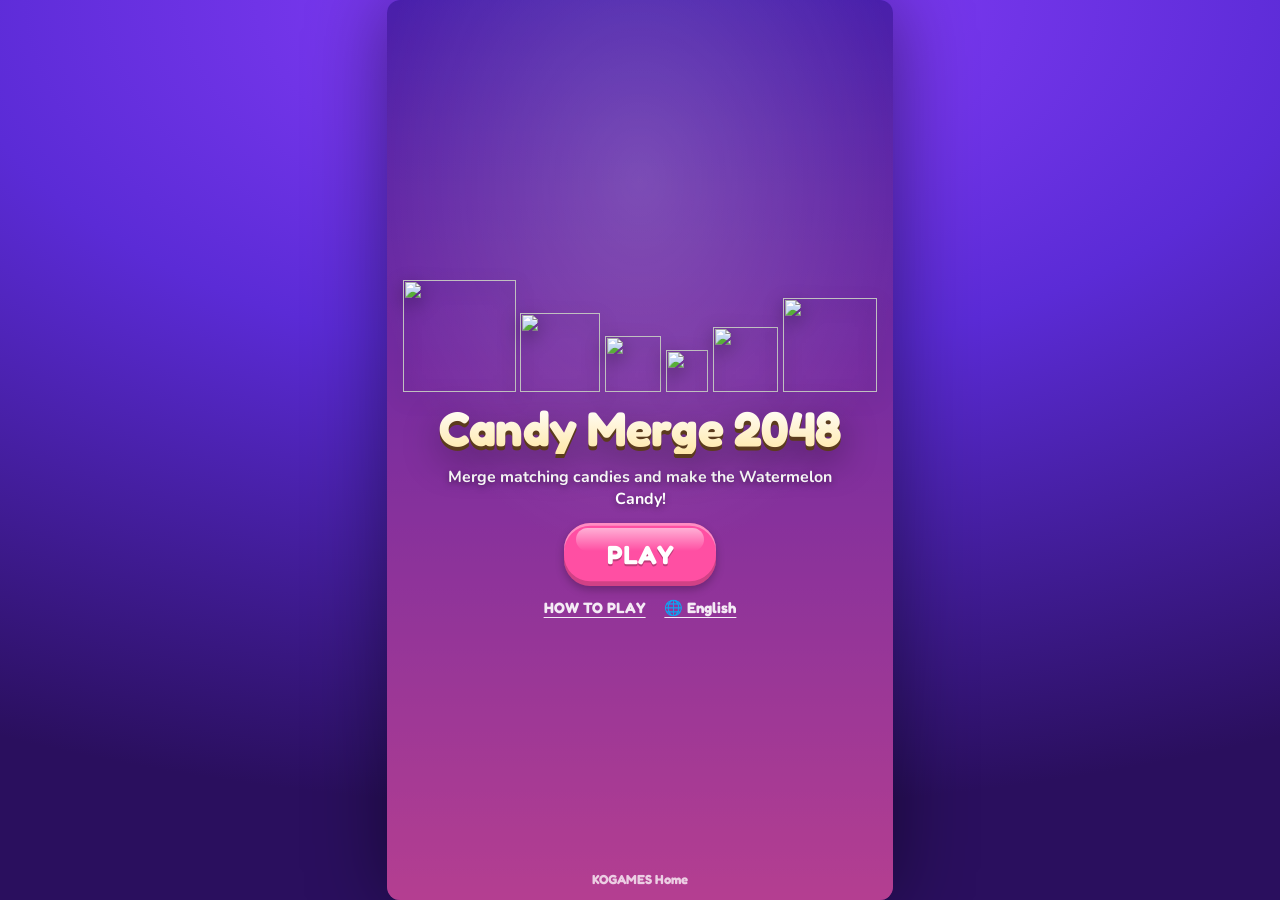
==== index.html @ 8bd22277 "Candy Merge 2048 - initial release (game core)" ====
<!doctype html>
<html lang="en">
<head>
<meta charset="utf-8">
<meta name="viewport" content="width=device-width, initial-scale=1, viewport-fit=cover, user-scalable=no">
<title>Candy Merge 2048 — Free Suika-style Candy Merge Game (Play in Browser)</title>
<meta name="description" content="Candy Merge 2048 is a free browser game: drop glossy fruit candies, merge matching ones into bigger candies and make the Watermelon Candy. No download, no sign-up, works on phone and desktop.">
<link rel="canonical" href="https://kogames.dev/candy-merge/">
<meta property="og:type" content="website">
<meta property="og:site_name" content="KOGAMES">
<meta property="og:title" content="Candy Merge 2048 — Free Candy Merge Game">
<meta property="og:description" content="Drop. Merge. Make the Watermelon Candy! A free browser puzzle game — no download, no sign-up.">
<meta property="og:url" content="https://kogames.dev/candy-merge/">
<meta property="og:image" content="https://kogames.dev/candy-merge/assets/og.jpg">
<meta property="og:image:width" content="1200">
<meta property="og:image:height" content="630">
<meta name="twitter:card" content="summary_large_image">
<meta name="twitter:title" content="Candy Merge 2048 — Free Candy Merge Game">
<meta name="twitter:description" content="Drop. Merge. Make the Watermelon Candy! A free browser puzzle game.">
<meta name="twitter:image" content="https://kogames.dev/candy-merge/assets/og.jpg">
<meta name="theme-color" content="#6a2bd9">
<link rel="icon" type="image/png" sizes="192x192" href="assets/icon-192.png">
<link rel="apple-touch-icon" href="assets/icon-192.png">
<meta name="google-adsense-account" content="ca-pub-1318477289708440">
<script type="application/ld+json">
{
  "@context": "https://schema.org",
  "@type": "VideoGame",
  "name": "Candy Merge 2048",
  "url": "https://kogames.dev/candy-merge/",
  "image": "https://kogames.dev/candy-merge/assets/og.jpg",
  "description": "A free Suika-style merge puzzle played in the browser. Drop fruit candies, merge matching ones and make the Watermelon Candy.",
  "genre": ["Puzzle", "Casual", "Merge"],
  "playMode": "SinglePlayer",
  "gamePlatform": "Web browser",
  "applicationCategory": "GameApplication",
  "operatingSystem": "Any",
  "inLanguage": ["en", "ko", "ja"],
  "isAccessibleForFree": true,
  "offers": { "@type": "Offer", "price": "0", "priceCurrency": "USD" },
  "author": { "@type": "Organization", "name": "KOGAMES", "url": "https://kogames.dev/" },
  "publisher": { "@type": "Organization", "name": "KOGAMES", "url": "https://kogames.dev/" }
}
</script>
<link rel="preconnect" href="https://fonts.googleapis.com">
<link rel="stylesheet" href="https://fonts.googleapis.com/css2?family=Fredoka:wght@500;600;700&family=Nunito:wght@600;700;800;900&display=swap">
<link rel="stylesheet" href="style.css">
</head>
<body>
<div id="page">
  <div id="stage" aria-label="Candy Merge 2048">
    <canvas id="game"></canvas>

    <!-- ===== HUD ===== -->
    <div id="hud" hidden>
      <div class="topbar">
        <div class="tb-left">
          <button class="icon-btn c-blue" id="btn-records" aria-label="Records"><svg viewBox="0 0 24 24"><path d="M4 13h4v7H4zM10 4h4v16h-4zM16 9h4v11h-4z"/></svg></button>
          <button class="icon-btn c-teal" id="btn-collection" aria-label="Collection"><svg viewBox="0 0 24 24"><circle cx="7" cy="7" r="3.2"/><circle cx="17" cy="7" r="3.2"/><circle cx="7" cy="17" r="3.2"/><circle cx="17" cy="17" r="3.2"/></svg></button>
        </div>
        <div class="tb-center">
          <div class="score" id="score">0</div>
          <div class="pill best"><svg viewBox="0 0 24 24" class="crown"><path d="M3 18 2 7l5 4 5-7 5 7 5-4-1 11z"/><rect x="3" y="19" width="18" height="2.5" rx="1"/></svg><span id="best">0</span></div>
          <div class="pill gems"><img src="assets/gem.png" alt="" class="gem-ic"><span id="gems">0</span><button class="plus" id="btn-shop" aria-label="Gems">+</button></div>
        </div>
        <div class="tb-right">
          <button class="icon-btn c-pink" id="btn-share" aria-label="Share"><svg viewBox="0 0 24 24"><circle cx="18" cy="5" r="2.6"/><circle cx="6" cy="12" r="2.6"/><circle cx="18" cy="19" r="2.6"/><path d="M8.3 10.8 15.7 6.3M8.3 13.2l7.4 4.5" stroke-width="2.2" stroke="currentColor" fill="none"/></svg></button>
          <button class="icon-btn c-green" id="btn-menu" aria-label="Menu"><svg viewBox="0 0 24 24"><rect x="4" y="6" width="16" height="2.6" rx="1.3"/><rect x="4" y="10.7" width="16" height="2.6" rx="1.3"/><rect x="4" y="15.4" width="16" height="2.6" rx="1.3"/></svg></button>
        </div>
      </div>
      <div class="row2">
        <div class="items">
          <button class="item c-purple" id="btn-shake" aria-label="Shake">
            <svg viewBox="0 0 24 24"><rect x="8" y="3" width="8" height="18" rx="2"/><path d="M4 8v8M20 8v8M2 10v4M22 10v4" stroke="currentColor" stroke-width="2" stroke-linecap="round" fill="none"/></svg>
            <span class="cost"><img src="assets/gem.png" alt=""><b id="shake-cost">30</b></span>
          </button>
          <button class="item c-orange" id="btn-remove" aria-label="Remove one">
            <svg viewBox="0 0 24 24"><path d="M9 21 6 15a1.6 1.6 0 0 1 2.8-1.4L10 15V5a1.5 1.5 0 0 1 3 0v6a1.4 1.4 0 0 1 2.6.6 1.4 1.4 0 0 1 2.6.8A1.4 1.4 0 0 1 20 14v3a4 4 0 0 1-4 4z"/></svg>
            <span class="cost"><img src="assets/gem.png" alt=""><b id="remove-cost">20</b></span>
          </button>
        </div>
        <div class="right-tools">
          <div class="tool">
            <button class="auto" id="btn-auto"><span id="auto-state">OFF</span></button>
            <label id="auto-label">AUTO</label>
          </div>
          <div class="tool next">
            <div class="next-circle"><img id="next-img" alt="" src=""></div>
            <label id="next-label">NEXT</label>
          </div>
        </div>
      </div>
      <div class="hint" id="hint" hidden><span id="hint-text"></span><button class="btn small c-red" id="hint-cancel">CANCEL</button></div>
      <div class="evobar" id="evobar"></div>
    </div>

    <!-- ===== TITLE ===== -->
    <div id="title" class="screen">
      <div class="title-card">
        <div class="logo-candies" id="logo-candies"></div>
        <h1 id="t-title">Candy Merge 2048</h1>
        <p id="t-tagline" class="tagline"></p>
        <button class="btn big c-pink" id="btn-play">PLAY</button>
        <div class="title-links">
          <button class="link" id="btn-howto">How to play</button>
          <button class="link" id="btn-lang"></button>
        </div>
        <div class="title-best" id="title-best"></div>
      </div>
      <a class="home-link" href="/" id="home-link">KOGAMES</a>
    </div>

    <!-- ===== POPUP ROOT ===== -->
    <div id="popups"></div>
    <div id="toast" hidden></div>
  </div>
  <noscript><p style="color:#fff;text-align:center;padding:2rem">Candy Merge 2048 needs JavaScript to run.</p></noscript>
</div>
<script src="game.js"></script>
</body>
</html>
---- style.css ----
:root{
  --s:1;                 /* stage scale: stage width / 1080 */
  --cream:#FFF8EC; --brown:#5B3B1D; --brown2:#8A5A2B;
  --pink:#FF4FA3; --purple:#8A3FFC; --blue:#3B82F6; --green:#22C55E; --yellow:#FFC400; --orange:#FF7A00; --red:#EF4444; --teal:#14B8A6;
  --font-display:'Fredoka','Nunito','Noto Sans KR','Apple SD Gothic Neo','Malgun Gothic','Hiragino Sans','Noto Sans JP',system-ui,sans-serif;
  --font-body:'Nunito','Noto Sans KR','Apple SD Gothic Neo','Malgun Gothic','Hiragino Sans','Noto Sans JP',system-ui,sans-serif;
}
*{box-sizing:border-box;-webkit-tap-highlight-color:transparent}
[hidden]{display:none !important}
html,body{height:100%;margin:0;background:#3b1680;overflow:hidden;touch-action:none;overscroll-behavior:none;font-family:var(--font-body);color:var(--brown)}
#page{position:fixed;inset:0;display:flex;align-items:center;justify-content:center;background:radial-gradient(120% 90% at 50% 0%,#8a3ffc 0%,#5b2bd6 45%,#2a0f5e 100%)}
#stage{position:relative;width:100%;height:100%;max-width:min(100vw,calc(100vh * 9 / 16));overflow:hidden;user-select:none;-webkit-user-select:none;box-shadow:0 0 80px rgba(0,0,0,.45)}
@media (min-aspect-ratio: 9/16){ #stage{height:100vh;width:calc(100vh * 9 / 16)} }
@media (min-width:1100px){ #stage{height:min(100vh, 920px);width:calc(min(100vh,920px) * 9 / 16);border-radius:calc(28px * var(--s));} }
canvas#game{position:absolute;inset:0;width:100%;height:100%;display:block}

/* ---------- generic ---------- */
button{font-family:var(--font-display);cursor:pointer;border:0;background:none;color:inherit;padding:0;margin:0}
.btn{position:relative;display:inline-flex;align-items:center;justify-content:center;gap:calc(14px*var(--s));
  font-family:var(--font-display);font-weight:700;color:#fff;
  font-size:calc(44px*var(--s));height:calc(112px*var(--s));padding:0 calc(44px*var(--s));
  border-radius:calc(56px*var(--s));
  background:var(--c,#999);
  box-shadow:inset 0 calc(-10px*var(--s)) 0 rgba(0,0,0,.18), inset 0 calc(6px*var(--s)) 0 rgba(255,255,255,.35), 0 calc(8px*var(--s)) calc(18px*var(--s)) rgba(0,0,0,.25);
  text-shadow:0 2px 0 rgba(0,0,0,.25);transition:transform .08s ease, filter .08s ease}
.btn::after{content:"";position:absolute;left:8%;right:8%;top:8%;height:36%;border-radius:999px;background:linear-gradient(#fff,rgba(255,255,255,0));opacity:.55;pointer-events:none}
.btn:active{transform:translateY(calc(4px*var(--s))) scale(.98);filter:brightness(.95)}
.btn:disabled{filter:grayscale(.6) brightness(.85);opacity:.7;cursor:default}
.btn.big{font-size:calc(56px*var(--s));height:calc(136px*var(--s));padding:0 calc(90px*var(--s))}
.btn.small{font-size:calc(28px*var(--s));height:calc(60px*var(--s));padding:0 calc(26px*var(--s))}
.btn.wide{width:calc(620px*var(--s))}
.btn .ic{width:calc(60px*var(--s));height:calc(60px*var(--s));fill:#fff}
.c-pink{--c:var(--pink)} .c-purple{--c:var(--purple)} .c-blue{--c:var(--blue)} .c-green{--c:var(--green)}
.c-yellow{--c:var(--yellow);color:var(--brown);text-shadow:none} .c-orange{--c:var(--orange)} .c-red{--c:var(--red)} .c-teal{--c:var(--teal)} .c-gray{--c:#6b7280}
.icon-btn{width:calc(116px*var(--s));height:calc(116px*var(--s));border-radius:calc(32px*var(--s));background:var(--c,#999);color:#fff;
  display:flex;align-items:center;justify-content:center;
  box-shadow:inset 0 calc(-8px*var(--s)) 0 rgba(0,0,0,.18), inset 0 calc(5px*var(--s)) 0 rgba(255,255,255,.35), 0 calc(6px*var(--s)) calc(14px*var(--s)) rgba(0,0,0,.25);
  transition:transform .08s}
.icon-btn:active{transform:scale(.93)}
.icon-btn svg{width:58%;height:58%;fill:#fff;filter:drop-shadow(0 2px 0 rgba(0,0,0,.25))}
.pill{display:inline-flex;align-items:center;gap:calc(10px*var(--s));background:rgba(255,248,236,.95);color:var(--brown);border-radius:999px;
  font-family:var(--font-display);font-weight:700;box-shadow:0 calc(4px*var(--s)) calc(10px*var(--s)) rgba(0,0,0,.2), inset 0 0 0 calc(3px*var(--s)) rgba(91,59,29,.15)}

/* ---------- HUD ---------- */
#hud{position:absolute;inset:0;pointer-events:none}
#hud button{pointer-events:auto}
.topbar{position:absolute;left:calc(20px*var(--s));right:calc(20px*var(--s));top:calc(16px*var(--s));height:calc(150px*var(--s));display:flex;justify-content:space-between;align-items:flex-start}
.tb-left,.tb-right{display:flex;gap:calc(16px*var(--s))}
.tb-center{position:absolute;left:50%;top:0;transform:translateX(-50%);display:flex;flex-direction:column;align-items:center;gap:calc(6px*var(--s))}
.score{font-family:var(--font-display);font-weight:700;font-size:calc(92px*var(--s));line-height:1;color:#fff;
  text-shadow:0 calc(4px*var(--s)) 0 #5B3B1D, 0 calc(8px*var(--s)) calc(16px*var(--s)) rgba(0,0,0,.35);transition:transform .15s}
.score.punch{transform:scale(1.18)}
.pill.best{height:calc(50px*var(--s));padding:0 calc(22px*var(--s));font-size:calc(34px*var(--s))}
.pill.best .crown{width:calc(38px*var(--s));height:calc(38px*var(--s));fill:#FFB300;stroke:#9c6b00;stroke-width:.8}
.pill.gems{height:calc(58px*var(--s));padding:0 calc(10px*var(--s)) 0 calc(14px*var(--s));font-size:calc(38px*var(--s));pointer-events:auto}
.gem-ic{width:calc(44px*var(--s));height:calc(44px*var(--s))}
.pill.gems .plus{width:calc(52px*var(--s));height:calc(52px*var(--s));border-radius:50%;background:var(--green);color:#fff;font-size:calc(44px*var(--s));font-weight:800;line-height:1;
  box-shadow:inset 0 -4px 0 rgba(0,0,0,.2),inset 0 3px 0 rgba(255,255,255,.4);margin-left:calc(6px*var(--s))}
.row2{position:absolute;left:calc(20px*var(--s));right:calc(20px*var(--s));top:calc(215px*var(--s));height:calc(140px*var(--s));display:flex;justify-content:space-between;align-items:flex-start}
.items{display:flex;gap:calc(16px*var(--s))}
.item{position:relative;width:calc(112px*var(--s));height:calc(112px*var(--s));border-radius:calc(30px*var(--s));background:var(--c);color:#fff;display:flex;align-items:center;justify-content:center;
  box-shadow:inset 0 calc(-8px*var(--s)) 0 rgba(0,0,0,.18), inset 0 calc(5px*var(--s)) 0 rgba(255,255,255,.35), 0 calc(6px*var(--s)) calc(14px*var(--s)) rgba(0,0,0,.25);transition:transform .08s}
.item:active{transform:scale(.93)} .item:disabled{filter:grayscale(.7);opacity:.6}
.item svg{width:54%;height:54%;fill:#fff;filter:drop-shadow(0 2px 0 rgba(0,0,0,.25))}
.item .cost{position:absolute;left:50%;bottom:calc(-16px*var(--s));transform:translateX(-50%);display:flex;align-items:center;gap:calc(4px*var(--s));
  background:#5B3B1D;color:#fff;border-radius:999px;padding:calc(3px*var(--s)) calc(12px*var(--s));font-size:calc(26px*var(--s));font-family:var(--font-display);white-space:nowrap}
.item .cost img{width:calc(26px*var(--s));height:calc(26px*var(--s))}
.right-tools{display:flex;gap:calc(22px*var(--s));align-items:flex-start}
.tool{display:flex;flex-direction:column;align-items:center;gap:calc(6px*var(--s))}
.tool label{font-family:var(--font-display);font-weight:700;color:#fff;font-size:calc(28px*var(--s));text-shadow:0 2px 0 #5B3B1D}
.auto{width:calc(150px*var(--s));height:calc(64px*var(--s));border-radius:999px;background:#6b7280;color:#fff;font-weight:700;font-size:calc(34px*var(--s));
  box-shadow:inset 0 -6px 0 rgba(0,0,0,.2),inset 0 4px 0 rgba(255,255,255,.35),0 4px 10px rgba(0,0,0,.25);text-shadow:0 2px 0 rgba(0,0,0,.3);transition:background .15s}
.auto.on{background:var(--green)}
.next-circle{width:calc(112px*var(--s));height:calc(112px*var(--s));border-radius:50%;background:rgba(0,0,0,.22);display:flex;align-items:center;justify-content:center;box-shadow:inset 0 0 0 calc(4px*var(--s)) rgba(255,255,255,.35)}
.next-circle img{width:72%;height:72%;object-fit:contain;transition:width .15s,height .15s;filter:drop-shadow(0 4px 6px rgba(0,0,0,.3))}
.hint{position:absolute;left:50%;top:calc(420px*var(--s));transform:translateX(-50%);background:rgba(0,0,0,.6);color:#fff;border-radius:calc(28px*var(--s));
  padding:calc(18px*var(--s)) calc(30px*var(--s));display:flex;flex-direction:column;align-items:center;gap:calc(12px*var(--s));font-family:var(--font-display);font-size:calc(40px*var(--s));text-align:center;pointer-events:auto;white-space:nowrap}
.evobar{position:absolute;left:50%;bottom:calc(24px*var(--s));transform:translateX(-50%);width:calc(1000px*var(--s));height:calc(118px*var(--s));
  background:linear-gradient(#3fd6c0,#17a898);border-radius:calc(40px*var(--s));display:flex;align-items:center;justify-content:center;gap:calc(5px*var(--s));padding:0 calc(16px*var(--s));
  box-shadow:inset 0 0 0 calc(10px*var(--s)) rgba(255,255,255,.3), 0 calc(8px*var(--s)) calc(18px*var(--s)) rgba(0,0,0,.3);pointer-events:auto}
.evobar img{object-fit:contain;transition:filter .3s,transform .3s}
.evobar img.locked{filter:brightness(.15) saturate(0) opacity(.75)}
.evobar img.pop{transform:scale(1.35)}

/* ---------- screens / popups ---------- */
.screen{position:absolute;inset:0;display:flex;align-items:center;justify-content:center;flex-direction:column}
#title{background:radial-gradient(90% 70% at 50% 20%,rgba(255,255,255,.18),rgba(0,0,0,0) 60%),rgba(40,10,90,.35)}
.title-card{display:flex;flex-direction:column;align-items:center;gap:calc(26px*var(--s));text-align:center;padding:calc(40px*var(--s))}
.logo-candies{display:flex;gap:calc(10px*var(--s));align-items:flex-end;height:calc(260px*var(--s))}
.logo-candies img{filter:drop-shadow(0 calc(14px*var(--s)) calc(20px*var(--s)) rgba(0,0,0,.4));animation:bob 2.6s ease-in-out infinite}
.logo-candies img:nth-child(2n){animation-delay:-.9s} .logo-candies img:nth-child(3n){animation-delay:-1.7s}
@keyframes bob{0%,100%{transform:translateY(0) rotate(-3deg)}50%{transform:translateY(calc(-18px*var(--s))) rotate(3deg)}}
#title h1{margin:0;font-family:var(--font-display);font-weight:700;font-size:calc(104px*var(--s));line-height:1.02;color:#fff;letter-spacing:-.01em;
  text-shadow:0 calc(5px*var(--s)) 0 #5B3B1D,0 calc(12px*var(--s)) calc(24px*var(--s)) rgba(0,0,0,.4);
  background:linear-gradient(#fff,#ffe8a8);-webkit-background-clip:text;background-clip:text;-webkit-text-fill-color:transparent;filter:drop-shadow(0 4px 0 #5B3B1D) drop-shadow(0 10px 18px rgba(0,0,0,.35));text-shadow:none}
.tagline{margin:0;color:#fff;font-size:calc(34px*var(--s));font-weight:700;text-shadow:0 2px 6px rgba(0,0,0,.4);max-width:calc(820px*var(--s))}
.title-links{display:flex;gap:calc(40px*var(--s))}
.link{font-family:var(--font-display);font-weight:700;color:#fff;font-size:calc(32px*var(--s));text-decoration:underline;text-underline-offset:4px;opacity:.9}
.title-best{font-family:var(--font-display);color:#ffe8a8;font-size:calc(32px*var(--s));font-weight:700;text-shadow:0 2px 4px rgba(0,0,0,.4)}
.home-link{position:absolute;bottom:calc(28px*var(--s));left:50%;transform:translateX(-50%);color:rgba(255,255,255,.75);font-family:var(--font-display);font-weight:700;text-decoration:none;font-size:calc(28px*var(--s))}

#popups{position:absolute;inset:0;pointer-events:none}
.dim{position:absolute;inset:0;background:rgba(10,4,30,.62);display:flex;align-items:center;justify-content:center;pointer-events:auto;animation:fade .18s ease}
@keyframes fade{from{opacity:0}to{opacity:1}}
.card{position:relative;width:calc(820px*var(--s));max-height:92%;background:var(--cream);border-radius:calc(56px*var(--s));padding:calc(100px*var(--s)) calc(44px*var(--s)) calc(44px*var(--s));
  box-shadow:0 calc(24px*var(--s)) calc(60px*var(--s)) rgba(0,0,0,.45), inset 0 0 0 calc(10px*var(--s)) rgba(255,255,255,.7);display:flex;flex-direction:column;align-items:center;gap:calc(20px*var(--s));
  animation:popin .22s cubic-bezier(.2,1.4,.4,1);overflow:hidden}
.card.wide{width:calc(940px*var(--s))}
.card .scroll{width:100%;overflow-y:auto;max-height:calc(1100px*var(--s));display:flex;flex-direction:column;align-items:center;gap:calc(16px*var(--s));padding:calc(4px*var(--s))}
@keyframes popin{from{transform:scale(.7);opacity:0}to{transform:scale(1);opacity:1}}
.ribbon{position:absolute;top:calc(-6px*var(--s));left:50%;transform:translateX(-50%);min-width:calc(440px*var(--s));height:calc(104px*var(--s));padding:0 calc(60px*var(--s));
  display:flex;align-items:center;justify-content:center;border-radius:calc(52px*var(--s));background:var(--c,var(--orange));color:#fff;font-family:var(--font-display);font-weight:700;font-size:calc(50px*var(--s));white-space:nowrap;
  box-shadow:inset 0 calc(-8px*var(--s)) 0 rgba(0,0,0,.18), inset 0 calc(6px*var(--s)) 0 rgba(255,255,255,.35), 0 calc(8px*var(--s)) calc(18px*var(--s)) rgba(0,0,0,.3);text-shadow:0 2px 0 rgba(0,0,0,.3)}
.ribbon::before,.ribbon::after{content:"";position:absolute;top:calc(18px*var(--s));width:calc(50px*var(--s));height:calc(70px*var(--s));background:var(--c,var(--orange));filter:brightness(.75);z-index:-1}
.ribbon::before{left:calc(-28px*var(--s));clip-path:polygon(0 0,100% 0,100% 100%,0 100%,30% 50%)}
.ribbon::after{right:calc(-28px*var(--s));clip-path:polygon(0 0,100% 0,70% 50%,100% 100%,0 100%)}
.close{position:absolute;top:calc(18px*var(--s));right:calc(18px*var(--s));width:calc(92px*var(--s));height:calc(92px*var(--s));border-radius:50%;background:var(--red);color:#fff;font-size:calc(52px*var(--s));font-weight:800;
  display:flex;align-items:center;justify-content:center;box-shadow:inset 0 -6px 0 rgba(0,0,0,.2),inset 0 4px 0 rgba(255,255,255,.4),0 4px 10px rgba(0,0,0,.25);line-height:1}
.card h3{margin:0;font-family:var(--font-display);font-size:calc(40px*var(--s));color:var(--brown)}
.card p{margin:0;font-size:calc(30px*var(--s));line-height:1.45;text-align:center;color:var(--brown2);font-weight:700}
.snap{width:calc(480px*var(--s));height:calc(480px*var(--s));border-radius:calc(28px*var(--s));background:#e8c27a;padding:calc(14px*var(--s));box-shadow:inset 0 0 0 calc(6px*var(--s)) rgba(255,255,255,.5)}
.snap canvas,.snap img{width:100%;height:100%;border-radius:calc(18px*var(--s));display:block;object-fit:cover}
.big-score{font-family:var(--font-display);font-weight:700;font-size:calc(116px*var(--s));line-height:1;color:var(--brown);text-shadow:0 calc(4px*var(--s)) 0 #fff}
.badge-new{display:inline-block;background:var(--red);color:#fff;font-family:var(--font-display);font-weight:700;font-size:calc(28px*var(--s));padding:calc(4px*var(--s)) calc(16px*var(--s));border-radius:999px;transform:rotate(-8deg);box-shadow:0 3px 8px rgba(0,0,0,.3);animation:pulse 1s ease-in-out infinite}
@keyframes pulse{0%,100%{transform:rotate(-8deg) scale(1)}50%{transform:rotate(-8deg) scale(1.12)}}
.row{display:flex;align-items:center;justify-content:center;gap:calc(16px*var(--s));flex-wrap:wrap;width:100%}
.gemrow{display:inline-flex;align-items:center;gap:calc(10px*var(--s));background:#fff;border-radius:999px;padding:calc(8px*var(--s)) calc(26px*var(--s));font-family:var(--font-display);font-weight:700;font-size:calc(36px*var(--s));color:var(--brown);box-shadow:inset 0 0 0 3px rgba(91,59,29,.12)}
.gemrow img{width:calc(44px*var(--s));height:calc(44px*var(--s))}
.list{width:100%;display:flex;flex-direction:column;gap:calc(10px*var(--s))}
.rec{display:flex;align-items:center;justify-content:space-between;background:rgba(255,255,255,.85);border-radius:calc(22px*var(--s));padding:calc(12px*var(--s)) calc(26px*var(--s));font-family:var(--font-display);font-weight:700;font-size:calc(32px*var(--s));color:var(--brown)}
.rec.top{background:#ffe9a3}
.rec .idx{width:calc(60px*var(--s));color:var(--brown2)} .rec .dt{font-size:calc(24px*var(--s));color:var(--brown2);font-family:var(--font-body)}
.grid{display:grid;grid-template-columns:repeat(3,1fr);gap:calc(14px*var(--s));width:100%;overflow-y:auto;max-height:calc(1050px*var(--s));padding:calc(4px*var(--s))}
.cell{background:rgba(255,255,255,.85);border-radius:calc(24px*var(--s));padding:calc(14px*var(--s)) calc(8px*var(--s));display:flex;flex-direction:column;align-items:center;gap:calc(6px*var(--s));font-family:var(--font-display);font-weight:700;color:var(--brown);font-size:calc(24px*var(--s));text-align:center}
.cell img{width:calc(140px*var(--s));height:calc(140px*var(--s));object-fit:contain}
.cell img.locked{filter:brightness(.15) saturate(0) opacity(.75)}
.cell small{font-family:var(--font-body);color:var(--brown2);font-size:calc(22px*var(--s))}
.toggle{width:calc(620px*var(--s));justify-content:flex-start;padding-left:calc(40px*var(--s))}
.toggle b{margin-left:auto;background:rgba(0,0,0,.25);border-radius:999px;padding:calc(4px*var(--s)) calc(20px*var(--s));font-size:calc(30px*var(--s))}
.chest{width:calc(260px*var(--s));height:calc(260px*var(--s));object-fit:contain;filter:drop-shadow(0 10px 16px rgba(0,0,0,.35));animation:bob 2s ease-in-out infinite}
.glow{position:absolute;top:calc(60px*var(--s));left:50%;width:calc(520px*var(--s));height:calc(520px*var(--s));transform:translateX(-50%);background:radial-gradient(circle,rgba(255,200,60,.55),rgba(255,200,60,0) 65%);pointer-events:none;animation:spin 8s linear infinite}
@keyframes spin{to{transform:translateX(-50%) rotate(360deg)}}
.timer{font-family:var(--font-display);font-size:calc(40px*var(--s));color:var(--brown)}
.mini-row{display:flex;gap:calc(12px*var(--s));flex-wrap:wrap;justify-content:center}
#toast{position:absolute;left:50%;top:38%;transform:translateX(-50%);background:rgba(0,0,0,.78);color:#fff;border-radius:calc(24px*var(--s));padding:calc(18px*var(--s)) calc(34px*var(--s));font-family:var(--font-display);font-weight:700;font-size:calc(36px*var(--s));white-space:nowrap;pointer-events:none;z-index:50;animation:fade .15s}
.note{font-size:calc(24px*var(--s)) !important;color:var(--brown2) !important;font-weight:600 !important}
.sep{width:70%;height:2px;background:rgba(91,59,29,.12);border-radius:2px}
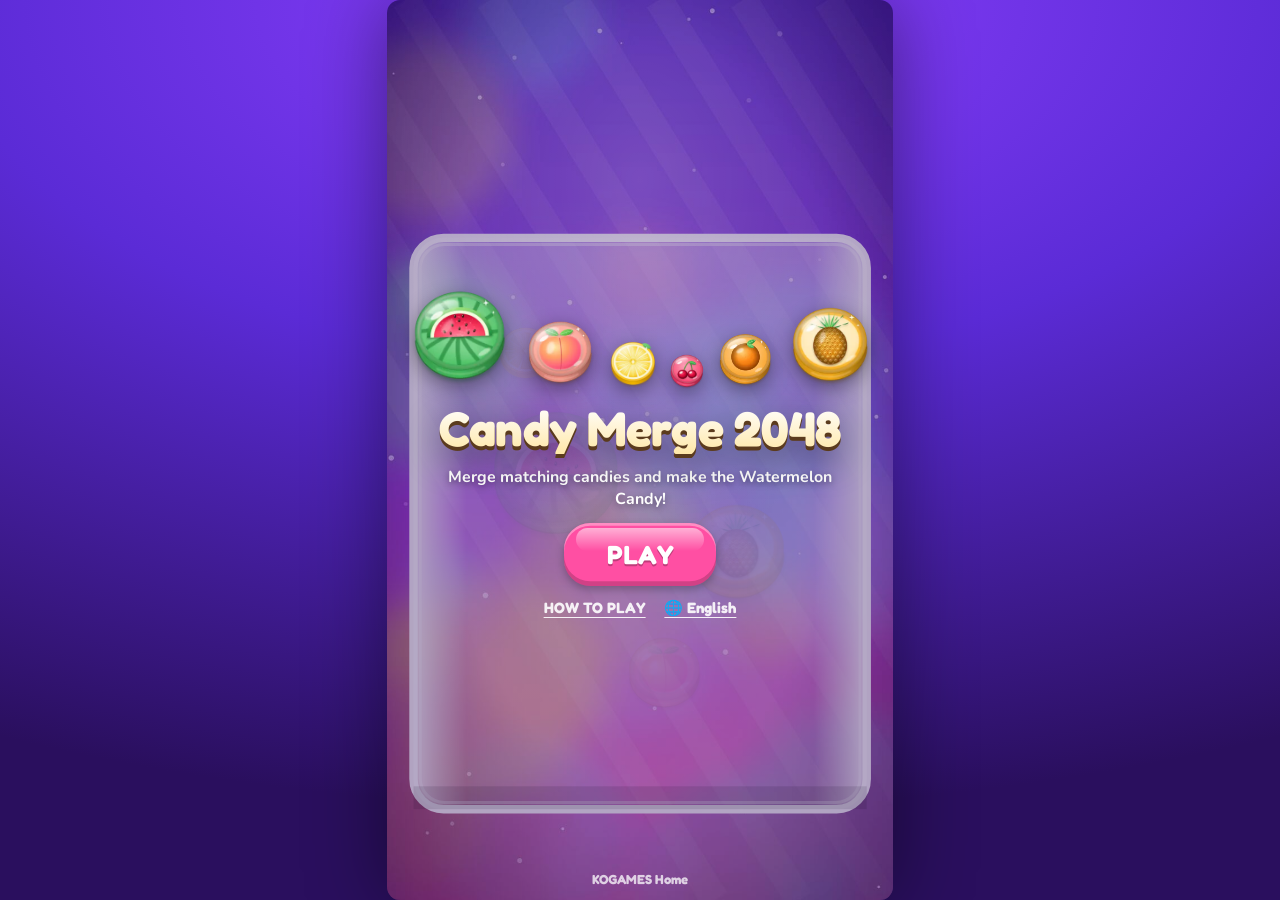
==== commit 497688ae: "Load Noto Sans KR/JP webfonts for CJK UI text" ====
--- a/index.html
+++ b/index.html
@@ -43,7 +43,7 @@
 }
 </script>
 <link rel="preconnect" href="https://fonts.googleapis.com">
-<link rel="stylesheet" href="https://fonts.googleapis.com/css2?family=Fredoka:wght@500;600;700&family=Nunito:wght@600;700;800;900&display=swap">
+<link rel="stylesheet" href="https://fonts.googleapis.com/css2?family=Fredoka:wght@500;600;700&family=Nunito:wght@600;700;800;900&family=Noto+Sans+KR:wght@700;900&family=Noto+Sans+JP:wght@700;900&display=swap">
 <link rel="stylesheet" href="style.css">
 </head>
 <body>
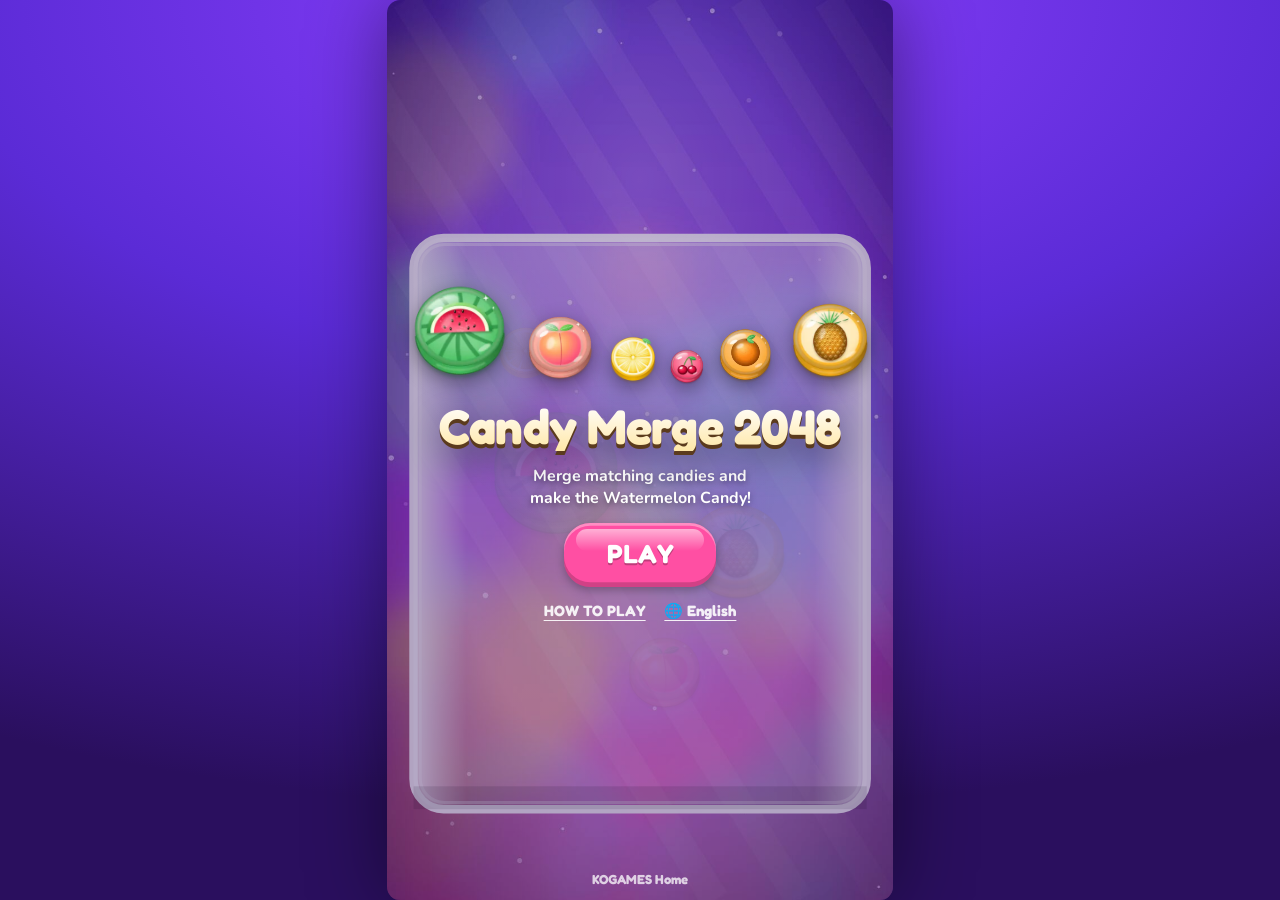
==== commit 13f99158: "Gem + button: SVG icon for proper centering" ====
--- a/index.html
+++ b/index.html
@@ -61,7 +61,7 @@
         <div class="tb-center">
           <div class="score" id="score">0</div>
           <div class="pill best"><svg viewBox="0 0 24 24" class="crown"><path d="M3 18 2 7l5 4 5-7 5 7 5-4-1 11z"/><rect x="3" y="19" width="18" height="2.5" rx="1"/></svg><span id="best">0</span></div>
-          <div class="pill gems"><img src="assets/gem.png" alt="" class="gem-ic"><span id="gems">0</span><button class="plus" id="btn-shop" aria-label="Gems">+</button></div>
+          <div class="pill gems"><img src="assets/gem.png" alt="" class="gem-ic"><span id="gems">0</span><button class="plus" id="btn-shop" aria-label="Gems"><svg viewBox="0 0 24 24"><path d="M12 5v14M5 12h14" stroke="currentColor" stroke-width="4.2" stroke-linecap="round" fill="none"/></svg></button></div>
         </div>
         <div class="tb-right">
           <button class="icon-btn c-pink" id="btn-share" aria-label="Share"><svg viewBox="0 0 24 24"><circle cx="18" cy="5" r="2.6"/><circle cx="6" cy="12" r="2.6"/><circle cx="18" cy="19" r="2.6"/><path d="M8.3 10.8 15.7 6.3M8.3 13.2l7.4 4.5" stroke-width="2.2" stroke="currentColor" fill="none"/></svg></button>
--- a/style.css
+++ b/style.css
@@ -90,10 +90,10 @@
 .logo-candies img{filter:drop-shadow(0 calc(14px*var(--s)) calc(20px*var(--s)) rgba(0,0,0,.4));animation:bob 2.6s ease-in-out infinite}
 .logo-candies img:nth-child(2n){animation-delay:-.9s} .logo-candies img:nth-child(3n){animation-delay:-1.7s}
 @keyframes bob{0%,100%{transform:translateY(0) rotate(-3deg)}50%{transform:translateY(calc(-18px*var(--s))) rotate(3deg)}}
-#title h1{margin:0;font-family:var(--font-display);font-weight:700;font-size:calc(104px*var(--s));line-height:1.02;color:#fff;letter-spacing:-.01em;
+#title h1{margin:0;font-family:var(--font-display);font-weight:700;font-size:calc(104px*var(--s));line-height:1.02;color:#fff;letter-spacing:-.01em;word-break:keep-all;text-wrap:balance;
   text-shadow:0 calc(5px*var(--s)) 0 #5B3B1D,0 calc(12px*var(--s)) calc(24px*var(--s)) rgba(0,0,0,.4);
   background:linear-gradient(#fff,#ffe8a8);-webkit-background-clip:text;background-clip:text;-webkit-text-fill-color:transparent;filter:drop-shadow(0 4px 0 #5B3B1D) drop-shadow(0 10px 18px rgba(0,0,0,.35));text-shadow:none}
-.tagline{margin:0;color:#fff;font-size:calc(34px*var(--s));font-weight:700;text-shadow:0 2px 6px rgba(0,0,0,.4);max-width:calc(820px*var(--s))}
+.tagline{margin:0;color:#fff;font-size:calc(34px*var(--s));font-weight:700;text-shadow:0 2px 6px rgba(0,0,0,.4);max-width:calc(820px*var(--s));text-wrap:balance}
 .title-links{display:flex;gap:calc(40px*var(--s))}
 .link{font-family:var(--font-display);font-weight:700;color:#fff;font-size:calc(32px*var(--s));text-decoration:underline;text-underline-offset:4px;opacity:.9}
 .title-best{font-family:var(--font-display);color:#ffe8a8;font-size:calc(32px*var(--s));font-weight:700;text-shadow:0 2px 4px rgba(0,0,0,.4)}
@@ -127,9 +127,9 @@
 .gemrow{display:inline-flex;align-items:center;gap:calc(10px*var(--s));background:#fff;border-radius:999px;padding:calc(8px*var(--s)) calc(26px*var(--s));font-family:var(--font-display);font-weight:700;font-size:calc(36px*var(--s));color:var(--brown);box-shadow:inset 0 0 0 3px rgba(91,59,29,.12)}
 .gemrow img{width:calc(44px*var(--s));height:calc(44px*var(--s))}
 .list{width:100%;display:flex;flex-direction:column;gap:calc(10px*var(--s))}
-.rec{display:flex;align-items:center;justify-content:space-between;background:rgba(255,255,255,.85);border-radius:calc(22px*var(--s));padding:calc(12px*var(--s)) calc(26px*var(--s));font-family:var(--font-display);font-weight:700;font-size:calc(32px*var(--s));color:var(--brown)}
+.rec{width:100%;display:flex;align-items:center;justify-content:space-between;gap:calc(16px*var(--s));background:rgba(255,255,255,.85);border-radius:calc(22px*var(--s));padding:calc(12px*var(--s)) calc(26px*var(--s));font-family:var(--font-display);font-weight:700;font-size:calc(32px*var(--s));color:var(--brown)}
 .rec.top{background:#ffe9a3}
-.rec .idx{width:calc(60px*var(--s));color:var(--brown2)} .rec .dt{font-size:calc(24px*var(--s));color:var(--brown2);font-family:var(--font-body)}
+.rec .idx{width:calc(60px*var(--s));flex:none;color:var(--brown2)} .rec .sc{flex:1;text-align:left} .rec .dt{flex:none;font-size:calc(24px*var(--s));color:var(--brown2);font-family:var(--font-body);white-space:nowrap}
 .grid{display:grid;grid-template-columns:repeat(3,1fr);gap:calc(14px*var(--s));width:100%;overflow-y:auto;max-height:calc(1050px*var(--s));padding:calc(4px*var(--s))}
 .cell{background:rgba(255,255,255,.85);border-radius:calc(24px*var(--s));padding:calc(14px*var(--s)) calc(8px*var(--s));display:flex;flex-direction:column;align-items:center;gap:calc(6px*var(--s));font-family:var(--font-display);font-weight:700;color:var(--brown);font-size:calc(24px*var(--s));text-align:center}
 .cell img{width:calc(140px*var(--s));height:calc(140px*var(--s));object-fit:contain}
@@ -145,3 +145,39 @@
 #toast{position:absolute;left:50%;top:38%;transform:translateX(-50%);background:rgba(0,0,0,.78);color:#fff;border-radius:calc(24px*var(--s));padding:calc(18px*var(--s)) calc(34px*var(--s));font-family:var(--font-display);font-weight:700;font-size:calc(36px*var(--s));white-space:nowrap;pointer-events:none;z-index:50;animation:fade .15s}
 .note{font-size:calc(24px*var(--s)) !important;color:var(--brown2) !important;font-weight:600 !important}
 .sep{width:70%;height:2px;background:rgba(91,59,29,.12);border-radius:2px}
+
+/* ---------- i18n / polish ---------- */
+.result-title{font-family:var(--font-display);font-weight:700;font-size:calc(60px*var(--s));line-height:1;color:var(--brown);text-shadow:0 calc(4px*var(--s)) 0 #fff;letter-spacing:.02em}
+:lang(ko) .card p,:lang(ko) .tagline,:lang(ko) .cell,:lang(ko) .hint{word-break:keep-all;overflow-wrap:anywhere}
+:lang(ja) .card p{line-break:strict}
+.card p{text-wrap:pretty}
+:lang(ja){--font-display:'Fredoka','Noto Sans JP','Hiragino Sans','Yu Gothic UI','Meiryo',system-ui,sans-serif;--font-body:'Nunito','Noto Sans JP','Hiragino Sans','Yu Gothic UI','Meiryo',system-ui,sans-serif}
+
+/* ---------- alignment polish ---------- */
+.score{transform-origin:50% 100%;transition:none}
+.score.punch{transform:none;animation:punch .28s cubic-bezier(.2,1.4,.4,1)}
+@keyframes punch{0%{transform:scale(1)}35%{transform:scale(1.16)}100%{transform:scale(1)}}
+.tb-center{gap:calc(10px*var(--s))}
+.btn,.btn.big{padding-bottom:calc(10px*var(--s))}
+.btn.small{padding-bottom:calc(6px*var(--s))}
+.icon-btn,.item{padding-bottom:calc(8px*var(--s))}
+.auto{padding-bottom:calc(6px*var(--s))}
+.toggle{justify-content:center;padding-left:calc(44px*var(--s));padding-right:calc(44px*var(--s))}
+.toggle b{position:absolute;right:calc(24px*var(--s));top:50%;transform:translateY(-50%);margin-left:0}
+.pill.gems .plus{display:flex;align-items:center;justify-content:center;flex:none;padding:0 0 calc(3px*var(--s))}
+.pill.gems .plus svg{width:58%;height:58%;display:block}
+.close{padding-bottom:calc(5px*var(--s))}
+.close svg{width:44%;height:44%;display:block}
+.right-tools{align-items:flex-end}
+.tool{height:calc(150px*var(--s));justify-content:flex-end}
+.tool .auto{margin-bottom:calc(24px*var(--s))}
+
+/* ---------- spacing polish ---------- */
+.card{padding-top:calc(140px*var(--s));padding-bottom:calc(48px*var(--s));gap:calc(24px*var(--s))}
+.ribbon{font-size:calc(46px*var(--s));padding:0 calc(52px*var(--s));height:calc(100px*var(--s))}
+.close{top:calc(16px*var(--s));right:calc(16px*var(--s));width:calc(84px*var(--s));height:calc(84px*var(--s))}
+.card .scroll{max-height:calc(1000px*var(--s))} .grid{max-height:none;overflow:visible}
+.card .scroll{scrollbar-width:none} .card .scroll::-webkit-scrollbar{display:none}
+.result-title{margin:calc(8px*var(--s)) 0}
+.title-card{gap:calc(30px*var(--s))}
+.big-score{margin:calc(6px*var(--s)) 0}
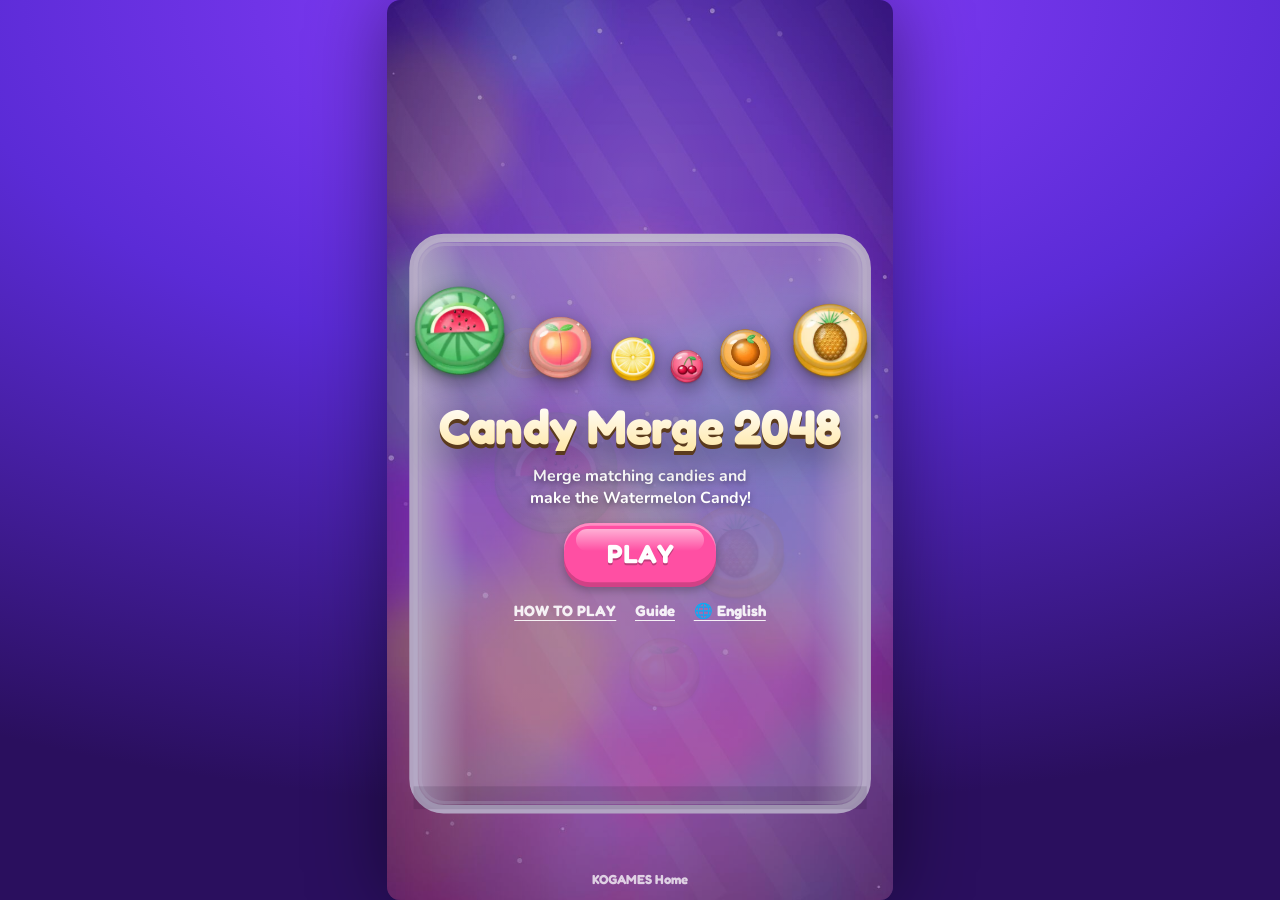
==== commit 662da6a7: "Title screen: link to the strategy guide Co-Authored-By: Claude Fable 5.1 <noreply@anthropic.com> C" ====
--- a/index.html
+++ b/index.html
@@ -103,6 +103,7 @@
         <button class="btn big c-pink" id="btn-play">PLAY</button>
         <div class="title-links">
           <button class="link" id="btn-howto">How to play</button>
+        <a class="link" href="guide/" id="lnk-guide">Guide</a>
           <button class="link" id="btn-lang"></button>
         </div>
         <div class="title-best" id="title-best"></div>
--- a/style.css
+++ b/style.css
@@ -181,3 +181,15 @@
 .result-title{margin:calc(8px*var(--s)) 0}
 .title-card{gap:calc(30px*var(--s))}
 .big-score{margin:calc(6px*var(--s)) 0}
+.btn small{font-size:.62em;opacity:.8;font-weight:700;margin-left:calc(6px*var(--s))}
+.btn.tight{font-size:calc(37px*var(--s))}
+#toast{top:calc(385px*var(--s))}
+
+/* ---------- world ranking ---------- */
+.rank{max-height:calc(560px*var(--s))}
+.rec .nm{flex:1;text-align:left;overflow:hidden;text-overflow:ellipsis;white-space:nowrap;min-width:0}
+.rec .pts{flex:none;font-variant-numeric:tabular-nums}
+.namerow{display:flex;gap:calc(12px*var(--s));width:100%;align-items:center}
+.namerow input{flex:1;min-width:0;height:calc(60px*var(--s));border-radius:999px;border:calc(3px*var(--s)) solid rgba(91,59,29,.2);padding:0 calc(22px*var(--s));
+  font-family:var(--font-display);font-weight:700;font-size:calc(28px*var(--s));color:var(--brown);background:#fff;outline:none;user-select:text;-webkit-user-select:text;touch-action:auto}
+.namerow input:focus{border-color:var(--blue)}
